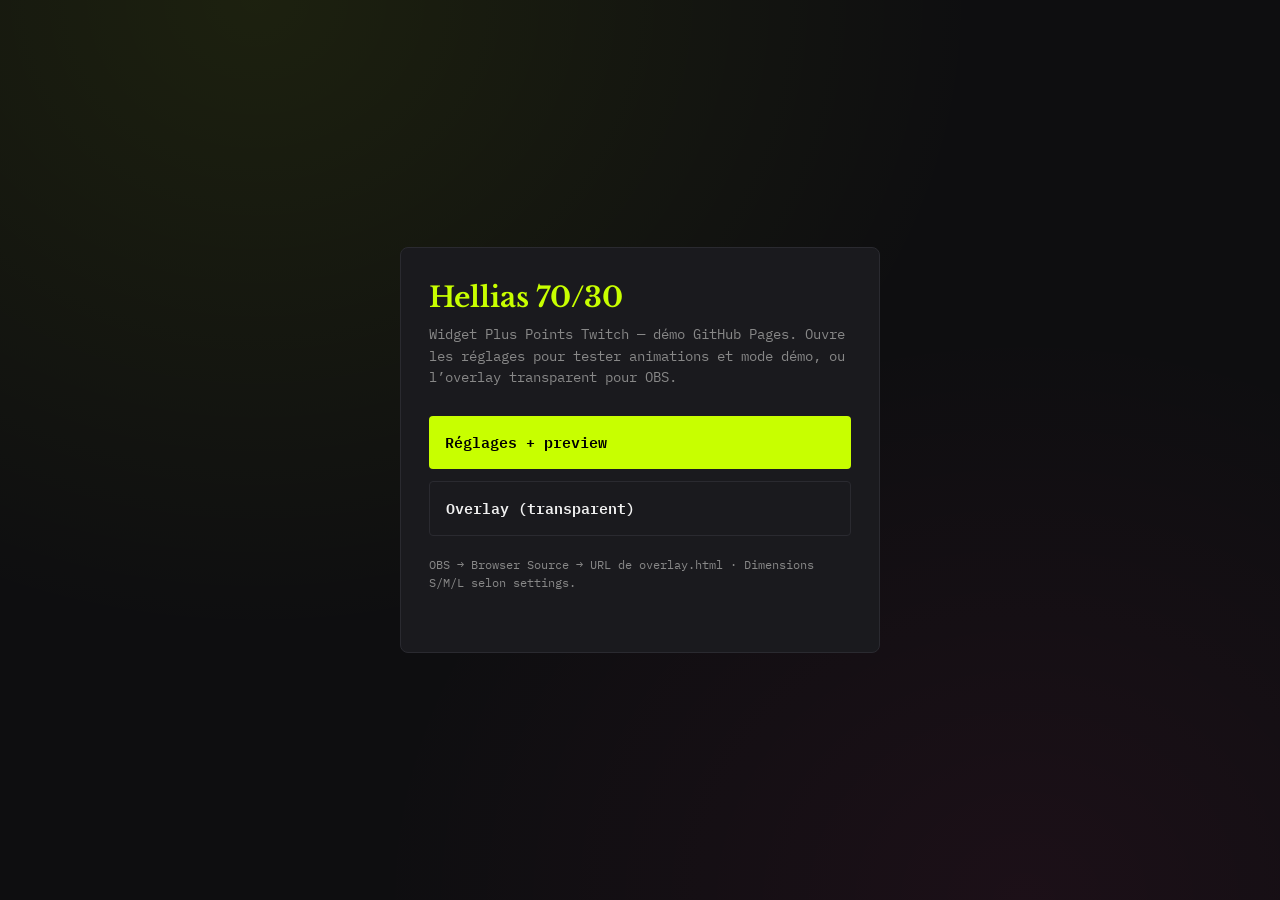
==== index.html @ e3e327cc "feat: widget Plus Points 70/30 with overlay, settings and Pages demo Co-authored-by: Cursor <cursora" ====
<!DOCTYPE html>
<html lang="fr">
<head>
  <meta charset="UTF-8">
  <meta name="viewport" content="width=device-width, initial-scale=1.0">
  <title>Hellias 70/30 — Démo</title>
  <link rel="preconnect" href="https://fonts.googleapis.com">
  <link rel="preconnect" href="https://fonts.gstatic.com" crossorigin>
  <link href="https://fonts.googleapis.com/css2?family=Libre+Baskerville:wght@700&family=IBM+Plex+Mono:wght@500&display=swap" rel="stylesheet">
  <style>
    :root {
      --accent: #c8ff00;
      --bg: #0e0e10;
      --surface: #1a1a1e;
      --text: #f0f0f0;
      --muted: #888;
    }
    * { box-sizing: border-box; }
    body {
      margin: 0;
      min-height: 100vh;
      font-family: 'IBM Plex Mono', Consolas, monospace;
      background:
        radial-gradient(ellipse at 20% 0%, rgba(200, 255, 0, 0.08), transparent 50%),
        radial-gradient(ellipse at 80% 100%, rgba(255, 45, 149, 0.06), transparent 45%),
        var(--bg);
      color: var(--text);
      display: flex;
      align-items: center;
      justify-content: center;
      padding: 32px 20px;
    }
    .card {
      max-width: 480px;
      width: 100%;
      background: var(--surface);
      border: 1px solid #2a2a30;
      border-radius: 8px;
      padding: 32px 28px;
    }
    h1 {
      font-family: 'Libre Baskerville', Georgia, serif;
      font-size: 1.75rem;
      margin: 0 0 8px;
      color: var(--accent);
    }
    p {
      margin: 0 0 28px;
      color: var(--muted);
      font-size: 0.9rem;
      line-height: 1.5;
    }
    .links {
      display: flex;
      flex-direction: column;
      gap: 12px;
    }
    a {
      display: block;
      padding: 14px 16px;
      text-decoration: none;
      border-radius: 4px;
      font-weight: 600;
      font-size: 0.95rem;
      transition: transform 0.15s ease, box-shadow 0.15s;
    }
    a.primary {
      background: var(--accent);
      color: #000;
    }
    a.secondary {
      background: transparent;
      color: var(--text);
      border: 1px solid #2a2a30;
    }
    a:hover {
      transform: translateY(-1px);
      box-shadow: 0 4px 16px rgba(200, 255, 0, 0.15);
    }
    .hint {
      margin-top: 20px;
      font-size: 0.75rem;
      color: var(--muted);
    }
  </style>
</head>
<body>
  <div class="card">
    <h1>Hellias 70/30</h1>
    <p>Widget Plus Points Twitch — démo GitHub Pages. Ouvre les réglages pour tester animations et mode démo, ou l’overlay transparent pour OBS.</p>
    <div class="links">
      <a class="primary" href="settings.html">Réglages + preview</a>
      <a class="secondary" href="overlay.html">Overlay (transparent)</a>
    </div>
    <p class="hint">OBS → Browser Source → URL de overlay.html · Dimensions S/M/L selon settings.</p>
  </div>
</body>
</html>
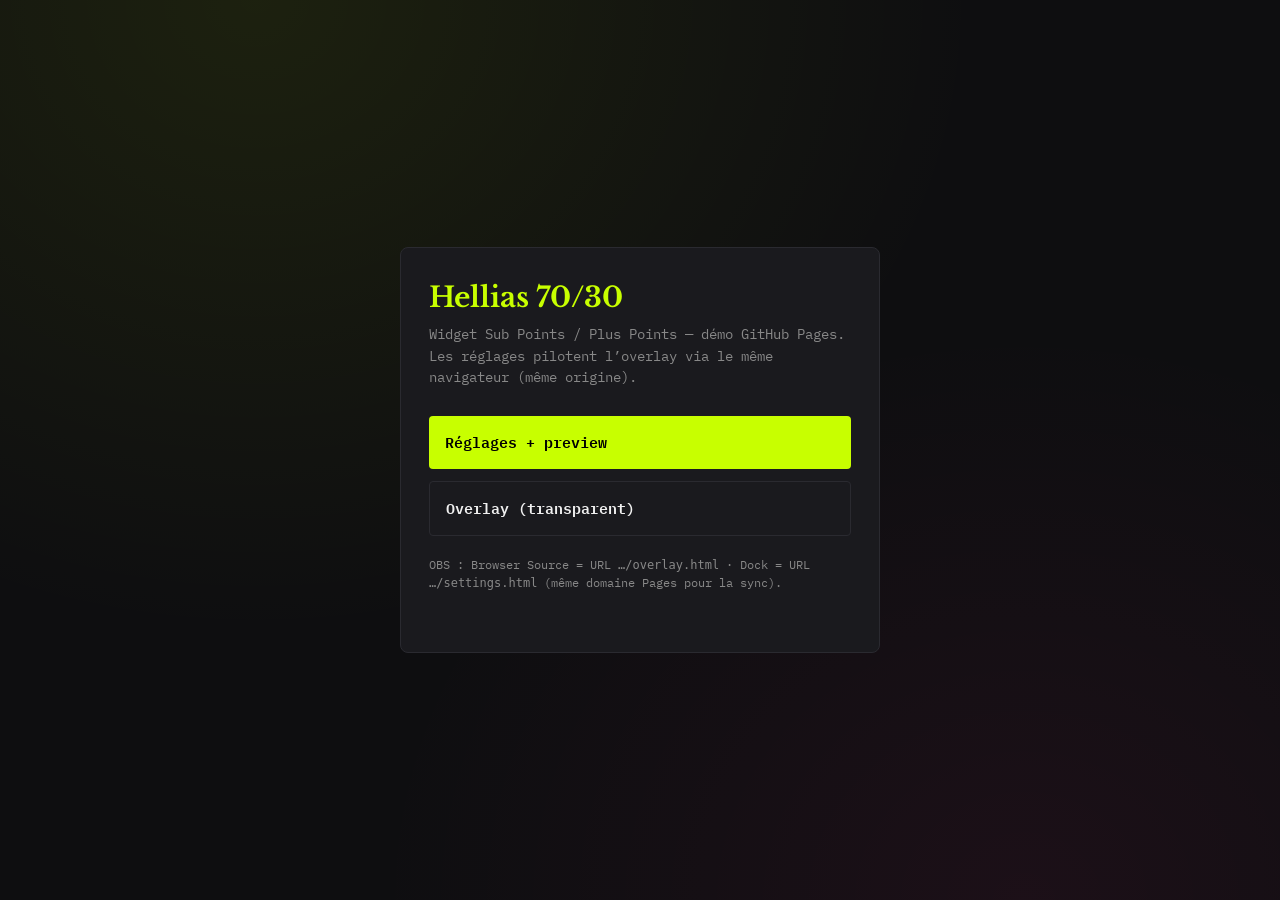
==== commit 7a965949: "feat: Sub Points par defaut, settings UX 2 colonnes et sync overlay Pages Co-authored-by: Cursor <cu" ====
--- a/index.html
+++ b/index.html
@@ -87,12 +87,12 @@
 <body>
   <div class="card">
     <h1>Hellias 70/30</h1>
-    <p>Widget Plus Points Twitch — démo GitHub Pages. Ouvre les réglages pour tester animations et mode démo, ou l’overlay transparent pour OBS.</p>
+    <p>Widget Sub Points / Plus Points — démo GitHub Pages. Les réglages pilotent l’overlay via le même navigateur (même origine).</p>
     <div class="links">
-      <a class="primary" href="settings.html">Réglages + preview</a>
-      <a class="secondary" href="overlay.html">Overlay (transparent)</a>
+      <a class="primary" href="./settings.html">Réglages + preview</a>
+      <a class="secondary" href="./overlay.html">Overlay (transparent)</a>
     </div>
-    <p class="hint">OBS → Browser Source → URL de overlay.html · Dimensions S/M/L selon settings.</p>
+    <p class="hint">OBS : Browser Source = URL <code>…/overlay.html</code> · Dock = URL <code>…/settings.html</code> (même domaine Pages pour la sync).</p>
   </div>
 </body>
 </html>
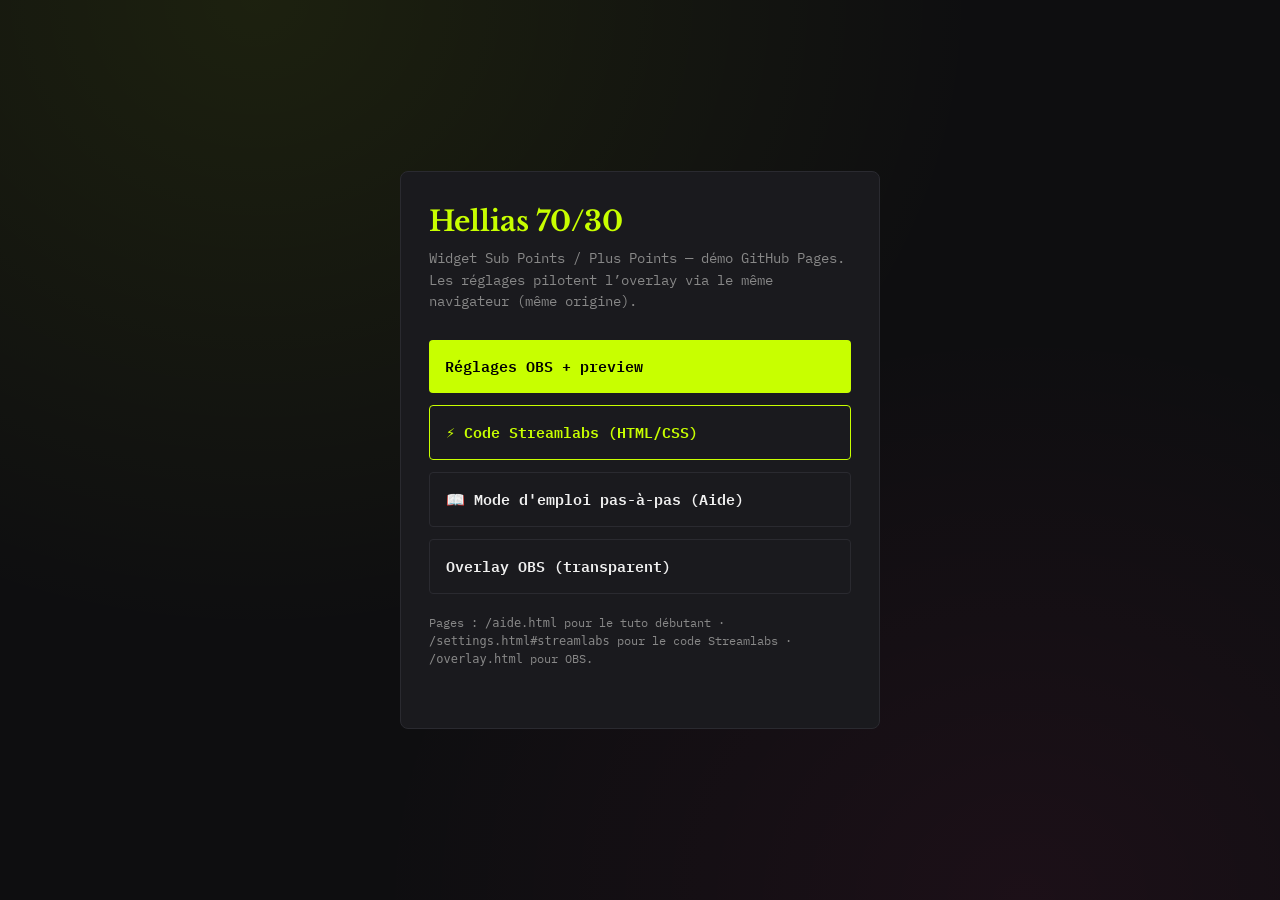
==== commit e52f3491: "feat: onglet dedie Streamlabs HTML/CSS dans settings, page aide.html pour Pages et zip mis a jour" ====
--- a/index.html
+++ b/index.html
@@ -89,10 +89,12 @@
     <h1>Hellias 70/30</h1>
     <p>Widget Sub Points / Plus Points — démo GitHub Pages. Les réglages pilotent l’overlay via le même navigateur (même origine).</p>
     <div class="links">
-      <a class="primary" href="./settings.html">Réglages + preview</a>
-      <a class="secondary" href="./overlay.html">Overlay (transparent)</a>
+      <a class="primary" href="./settings.html">Réglages OBS + preview</a>
+      <a class="secondary" style="border-color:var(--accent); color:var(--accent);" href="./settings.html#streamlabs">⚡ Code Streamlabs (HTML/CSS)</a>
+      <a class="secondary" href="./aide.html">📖 Mode d'emploi pas-à-pas (Aide)</a>
+      <a class="secondary" href="./overlay.html">Overlay OBS (transparent)</a>
     </div>
-    <p class="hint">OBS : Browser Source = URL <code>…/overlay.html</code> · Dock = URL <code>…/settings.html</code> (même domaine Pages pour la sync).</p>
+    <p class="hint">Pages : <code>/aide.html</code> pour le tuto débutant · <code>/settings.html#streamlabs</code> pour le code Streamlabs · <code>/overlay.html</code> pour OBS.</p>
   </div>
 </body>
 </html>
